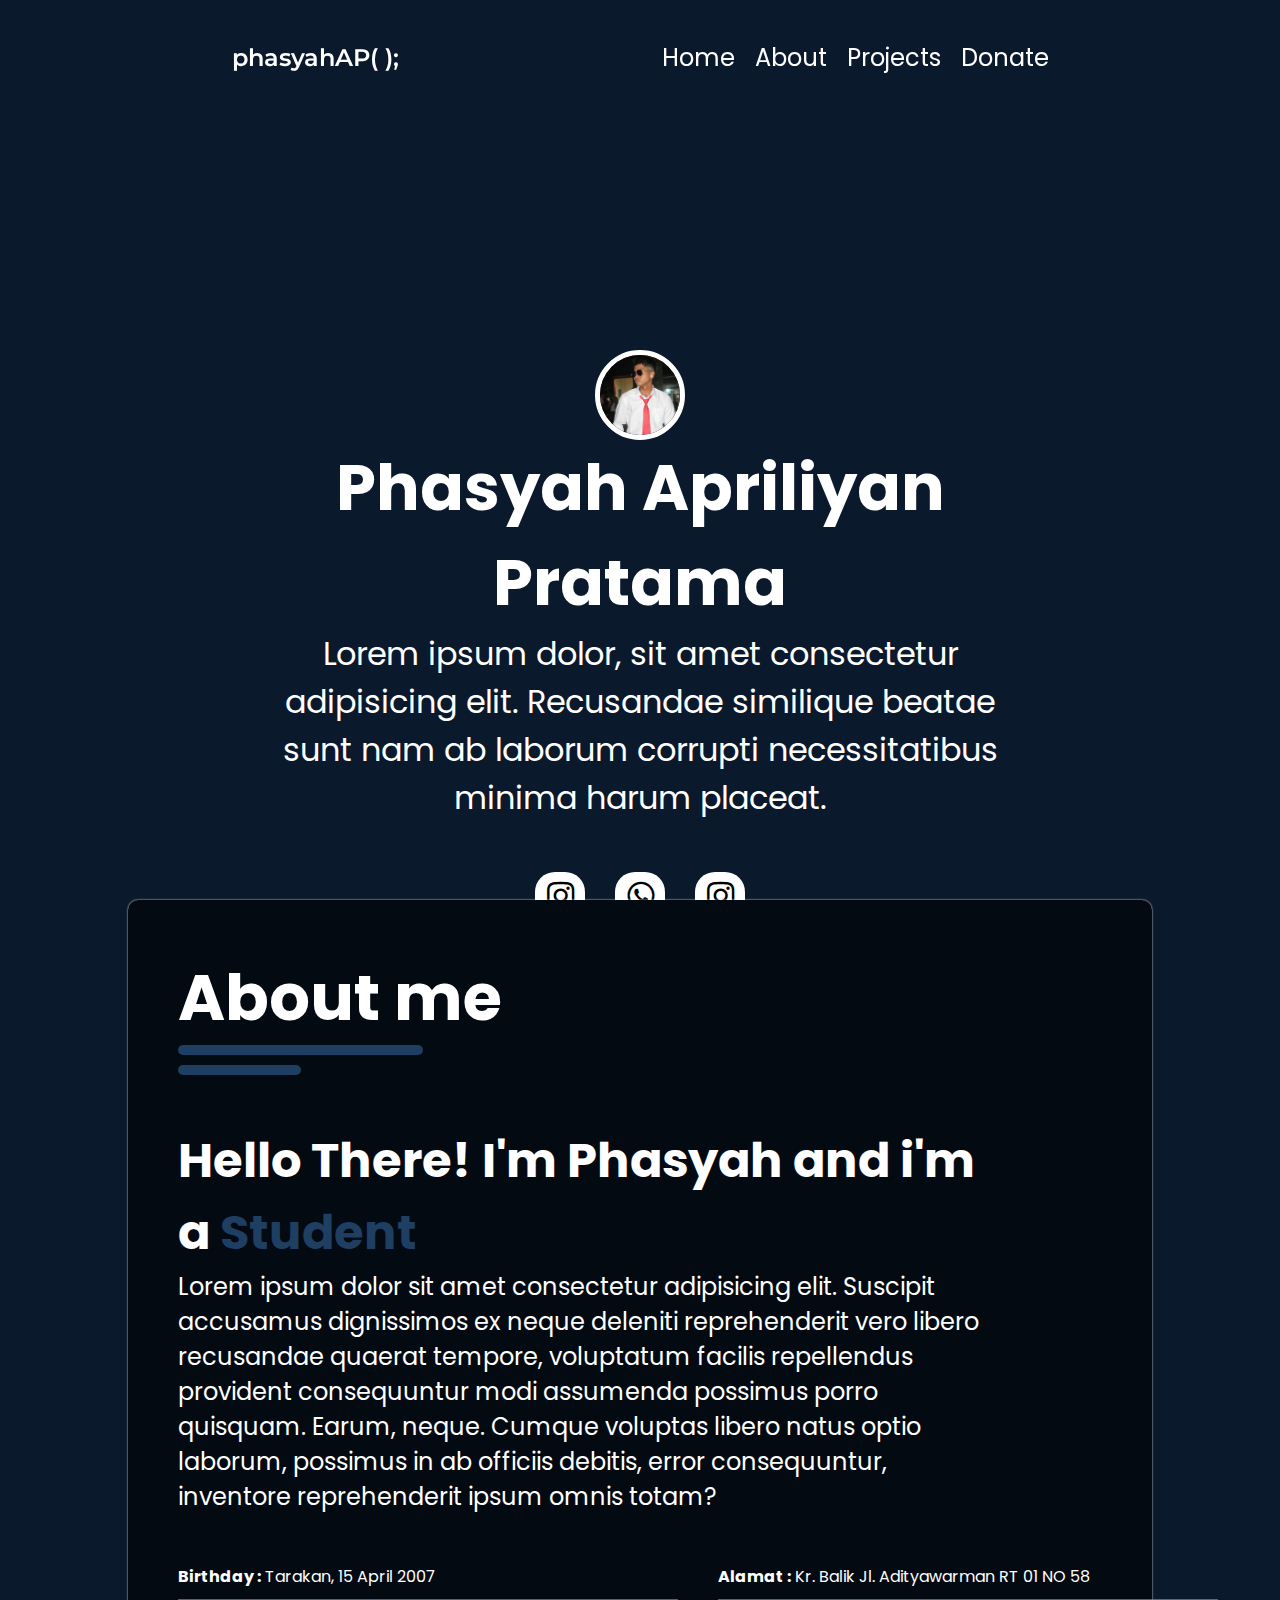
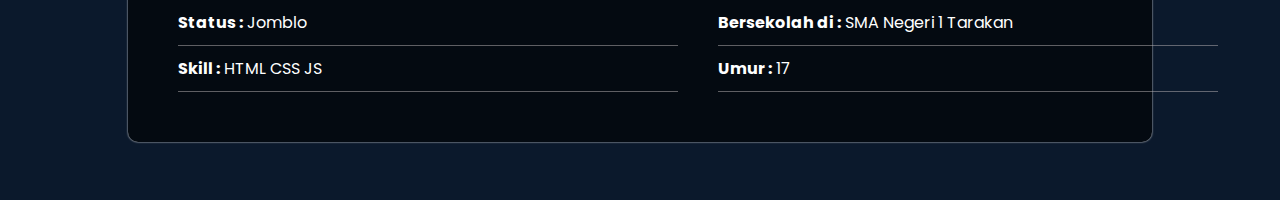
==== index.html @ 3cf7f4cb "first commit" ====
<!DOCTYPE html>
<html lang="en">

<head>
    <meta charset="UTF-8">
    <meta name="viewport" content="width=device-width, initial-scale=1.0">
    <title>Phasyah A.P.</title>
    <link rel="stylesheet" href="style.css">
    <link rel="stylesheet" href="https://cdnjs.cloudflare.com/ajax/libs/font-awesome/4.7.0/css/font-awesome.min.css">
    <script src="main.js" defer></script>
</head>

<body id="home">
    <!-- NAVIGASI -->
    <nav>
        <a href="" class="logo">phasyahAP( );</a>
        <ul class="nav-row">
            <li><a href="#home">Home</a></li>
            <li><a href="#about">About</a></li>
            <li><a href="">Projects</a></li>
            <li><a href="">Donate</a></li>
        </ul>
    </nav>
    <!-- NAVIGASI END -->


    <!-- HOME SECTION -->
    <section class="home-section">
        <div class="home-container hidden">
            <img src="assets/authorpp.jpg" alt="">
            <h1>Phasyah Apriliyan Pratama</h1>
            <p>Lorem ipsum dolor, sit amet consectetur adipisicing elit. Recusandae similique beatae sunt nam ab laborum
                corrupti necessitatibus minima harum placeat.</p>
            <ul class="social-media">
                <li><a href=""><div><i class="fa fa-instagram" style="color: black;"></i></div></a></li>
                <li><a href=""><div><i class="fa fa-whatsapp" style="color: black;"></i></div></a></li>
                <li><a href=""><div><i class="fa fa-instagram" style="color: black;"></i></div></a></li>
            </ul>
        </div>
    </section>
    <!-- HOME SECTION END -->

    <section class="about-section">
        <div class="wrapper">
            <div class="title">
                <h1>About me</h1>
                <div class="row-1"></div>
                <div class="row-2"></div>
            </div>
            <div class="text-about" id="about">
                <h1>Hello There! I'm Phasyah and i'm a <span style="color: var(--more-bright);">Student</span></h1>
                <p>Lorem ipsum dolor sit amet consectetur adipisicing elit. Suscipit accusamus dignissimos ex neque
                    deleniti reprehenderit vero libero recusandae quaerat tempore, voluptatum facilis repellendus
                    provident consequuntur modi assumenda possimus porro quisquam. Earum, neque. Cumque voluptas libero
                    natus optio laborum, possimus in ab officiis debitis, error consequuntur, inventore reprehenderit
                    ipsum omnis totam?</p>
            </div>

            <div class="info-about">
                <div class="info-item"><p><span>Birthday :</span> Tarakan, 15 April 2007</p></div>
                <div class="info-item"><p><span>Alamat :</span> Kr. Balik Jl. Adityawarman RT 01 NO 58</p></div>
                <div class="info-item"><p><span>Status :</span> Jomblo</p></div>
                <div class="info-item"><p><span>Bersekolah di :</span> SMA Negeri 1 Tarakan</p></div>
                <div class="info-item"><P><span>Skill :</span> HTML CSS JS</P></div>
                <div class="info-item"><P><span>Umur :</span> 17</P></div>
            </div>
        </div>
    </section>
</body>

</html>
---- style.css ----
@import url('https://fonts.googleapis.com/css2?family=Lobster&family=Montserrat:ital,wght@0,100..900;1,100..900&family=Playfair:ital,opsz,wght@0,5..1200,300..900;1,5..1200,300..900&family=Poppins:ital,wght@0,100;0,200;0,300;0,400;0,500;0,600;0,700;0,800;0,900;1,100;1,200;1,300;1,400;1,500;1,600;1,700;1,800;1,900&display=swap');

/* MAIN */
html{
    scroll-behavior: smooth;
}
*{
    margin: 0; padding: 0;
    box-sizing: border-box;
    font-family: 'Poppins', 'Arial', sans-serif;
}
body{
    height: 200vh;
    background-color: var(--main-color);
}
:root{
    --main-color: #0B192C;
    --more-bright: #1E3E62;
    --alt-color: #45496a;
    --card-color: #040a11;
}

/* END */
/* NAVIGASI */
nav{
    position: fixed;
    top: 0;
    left: 0;
    width: 100%;
    transition: 0.5s;
    padding: 40px 100px;
    display: flex;
    justify-content: space-around;
    align-items: center;
    z-index: 1000;
    font-size: 1.5rem;
}
nav.sticky{
    background-color: #fff;
    padding: 10px 100px;
}
nav.sticky ul li a{
    color: var(--more-bright);
}
nav.sticky .logo{
    color: var(--more-bright);
}
.nav-row{
    display: flex;
    gap: 20px;
}
.nav-row li{
    list-style-type: none;
}
.nav-row li a{
    text-decoration: none;
    color: white;
}
.logo{
    color: white;
    text-decoration: none;
    font-family: 'Montserrat';
    font-weight: 600;
}
/* END */

/* SECTION HOME */
.home-section{
    display: flex;
    flex-direction: column;
    justify-content: space-evenly;
    align-items: center;
    gap: 50px;
    height: 100vh;
}
.home-container{
    display: flex;
    flex-direction: column;
    align-items: center;
    color: white;
    width: 60vw;
    height: 200px;
    text-align: center;
    font-size: 2rem;
}
.home-container img{
    border: 5px solid white;
    width: 90px;
    height: 90px;
    border-radius: 50px;
    object-fit: cover;
}
.social-media{
    margin-top: 50px;
    display: flex;
    gap: 30px;
}
.social-media li{
    list-style-type: none;
}
.social-media li div{
    background-color: white;
    width: 50px;
    border-radius: 20px;
}
.about-container{
    color: white;
}
.hidden{
    /* display: none; */
}
/* SECTION HOME END */

/* ABOUT-SECTION */
.about-section{
    width: 100%;
    color: white;
    display: flex;
    justify-content: center;
    align-items: center;
}
.about-section .wrapper{
    box-shadow: 0px 0px 2px white;
    width: 80%;
    background-color: var(--card-color);
    border-radius: 10px;
}
.about-section .title{
    margin: 50px;
    font-size: 2rem;
}
.about-section .text-about{
    font-size: 1.5rem;
    width: 80%;
    margin: 50px;
}
.row-1{
    background-color: var(--more-bright);
    width: 245px;
    height: 10px;
    border-radius: 10px;
    ;
}
.row-2{
    background-color: var(--more-bright);
    margin-top: 10px;
    width: 122.5px;
    height: 10px;
    border-radius: 10px;
    ;
}

/* ABOUT-SECTION END */
.info-about{
    margin: 50px;
    font-size: 1rem;
    display: grid;
    grid-template-columns: repeat(2, 500px);
    gap: 10px 40px;
}
.info-about .info-item{
    border-bottom: 1px solid rgba(185, 179, 182, 0.5);
    padding-bottom: 10px;


}
.info-about .info-item span{
    font-weight: bold;
}
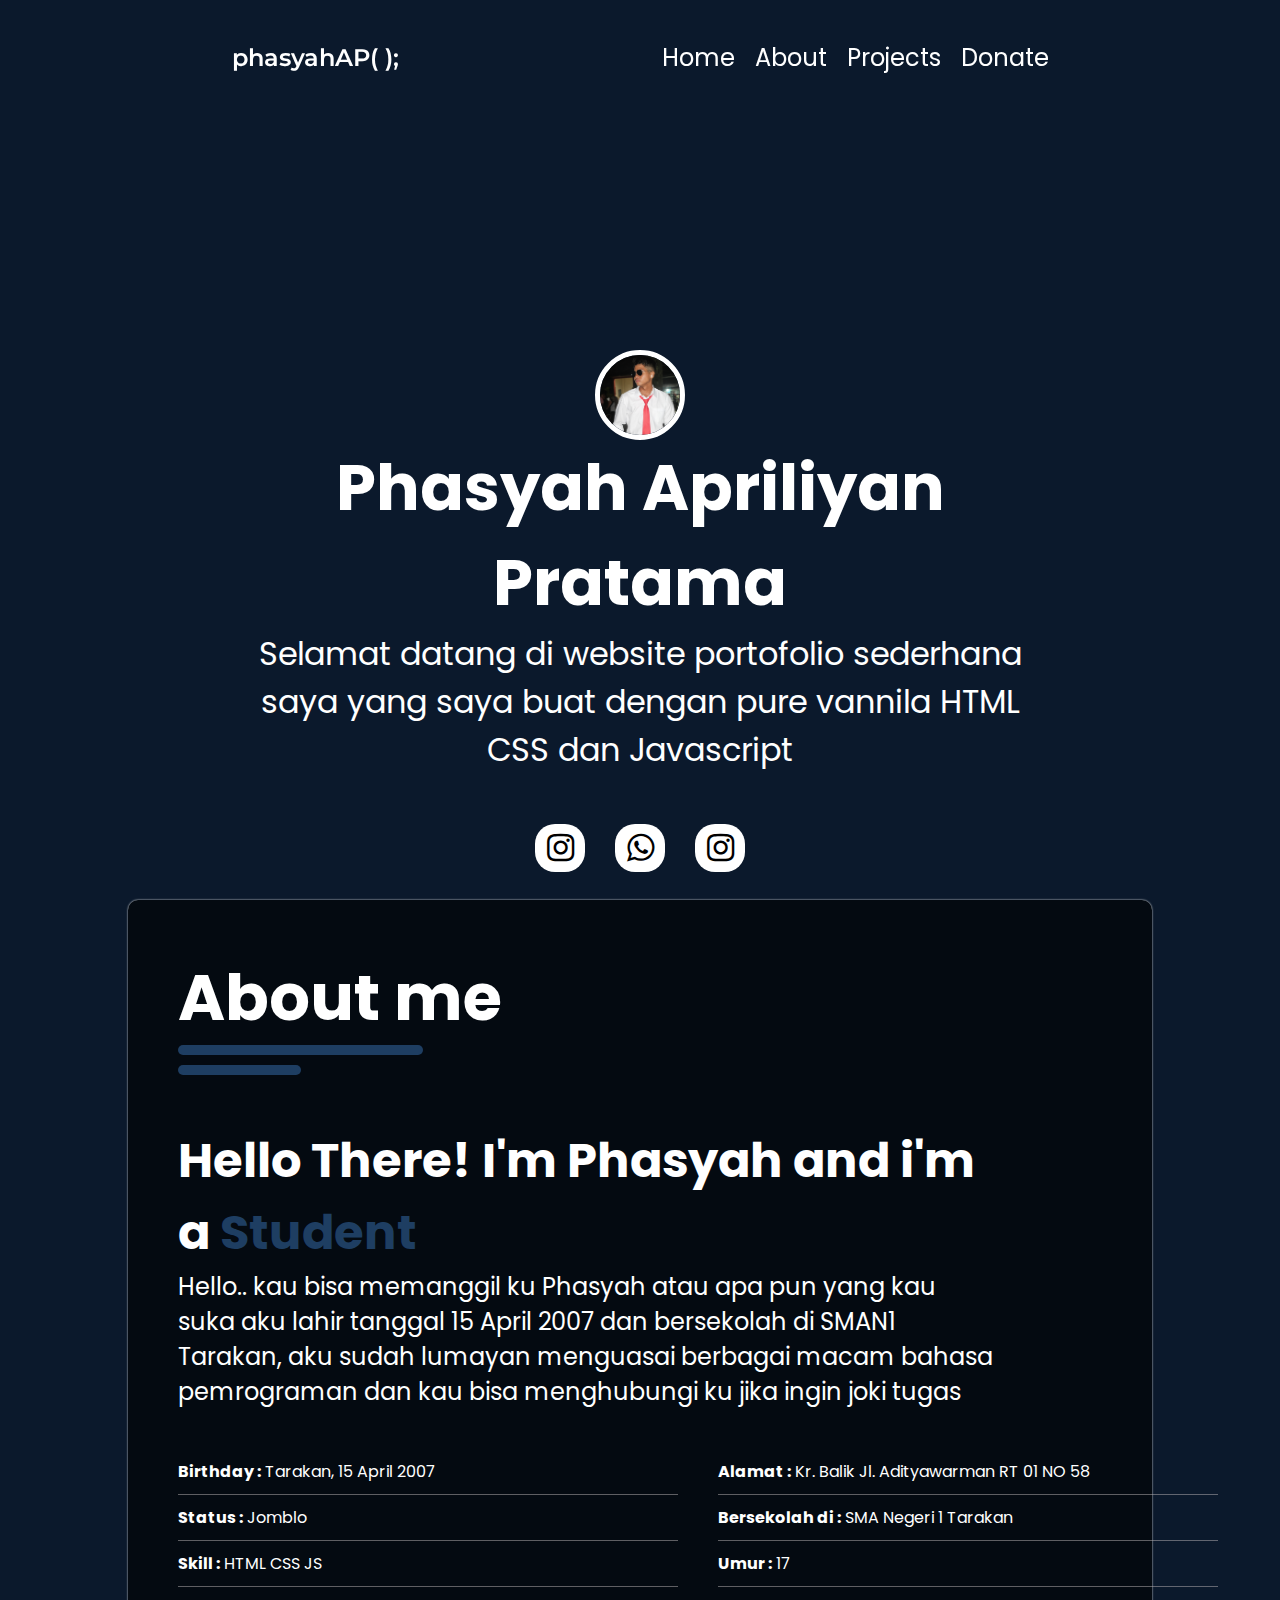
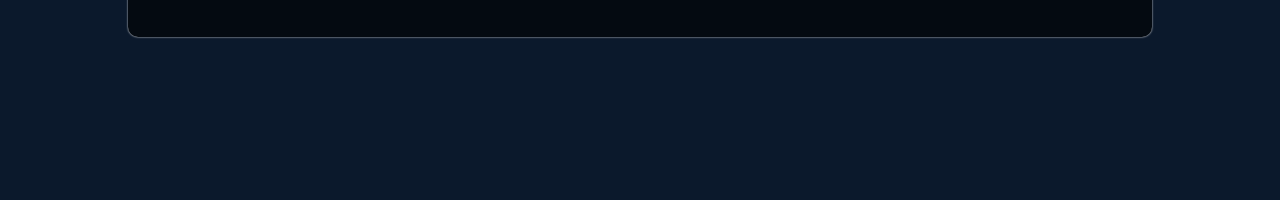
==== commit 8837b8d5: "update index.html" ====
--- a/index.html
+++ b/index.html
@@ -29,10 +29,13 @@
         <div class="home-container hidden">
             <img src="assets/authorpp.jpg" alt="">
             <h1>Phasyah Apriliyan Pratama</h1>
-            <p>Lorem ipsum dolor, sit amet consectetur adipisicing elit. Recusandae similique beatae sunt nam ab laborum
-                corrupti necessitatibus minima harum placeat.</p>
+            <p>Selamat datang di website portofolio sederhana saya yang saya
+            buat dengan pure vannila HTML CSS dan Javascript</p>
             <ul class="social-media">
-                <li><a href=""><div><i class="fa fa-instagram" style="color: black;"></i></div></a></li>
+                <li><a
+                href="https://www.instagram.com/69priliyan.png/profilecard/?igsh=MXZzaHZpbXo1Ymd3Ng=="
+                target="_blank"><div><i class="fa fa-instagram" style="color:
+                black;"></i></div></a></li>
                 <li><a href=""><div><i class="fa fa-whatsapp" style="color: black;"></i></div></a></li>
                 <li><a href=""><div><i class="fa fa-instagram" style="color: black;"></i></div></a></li>
             </ul>
@@ -49,11 +52,11 @@
             </div>
             <div class="text-about" id="about">
                 <h1>Hello There! I'm Phasyah and i'm a <span style="color: var(--more-bright);">Student</span></h1>
-                <p>Lorem ipsum dolor sit amet consectetur adipisicing elit. Suscipit accusamus dignissimos ex neque
-                    deleniti reprehenderit vero libero recusandae quaerat tempore, voluptatum facilis repellendus
-                    provident consequuntur modi assumenda possimus porro quisquam. Earum, neque. Cumque voluptas libero
-                    natus optio laborum, possimus in ab officiis debitis, error consequuntur, inventore reprehenderit
-                    ipsum omnis totam?</p>
+                <p>Hello.. kau bisa memanggil ku Phasyah atau apa pun yang kau
+                suka aku lahir tanggal 15 April 2007 dan bersekolah di SMAN1
+                Tarakan, aku sudah lumayan menguasai berbagai macam bahasa
+                pemrograman dan kau
+                bisa menghubungi ku jika ingin joki tugas</p>
             </div>
 
             <div class="info-about">
